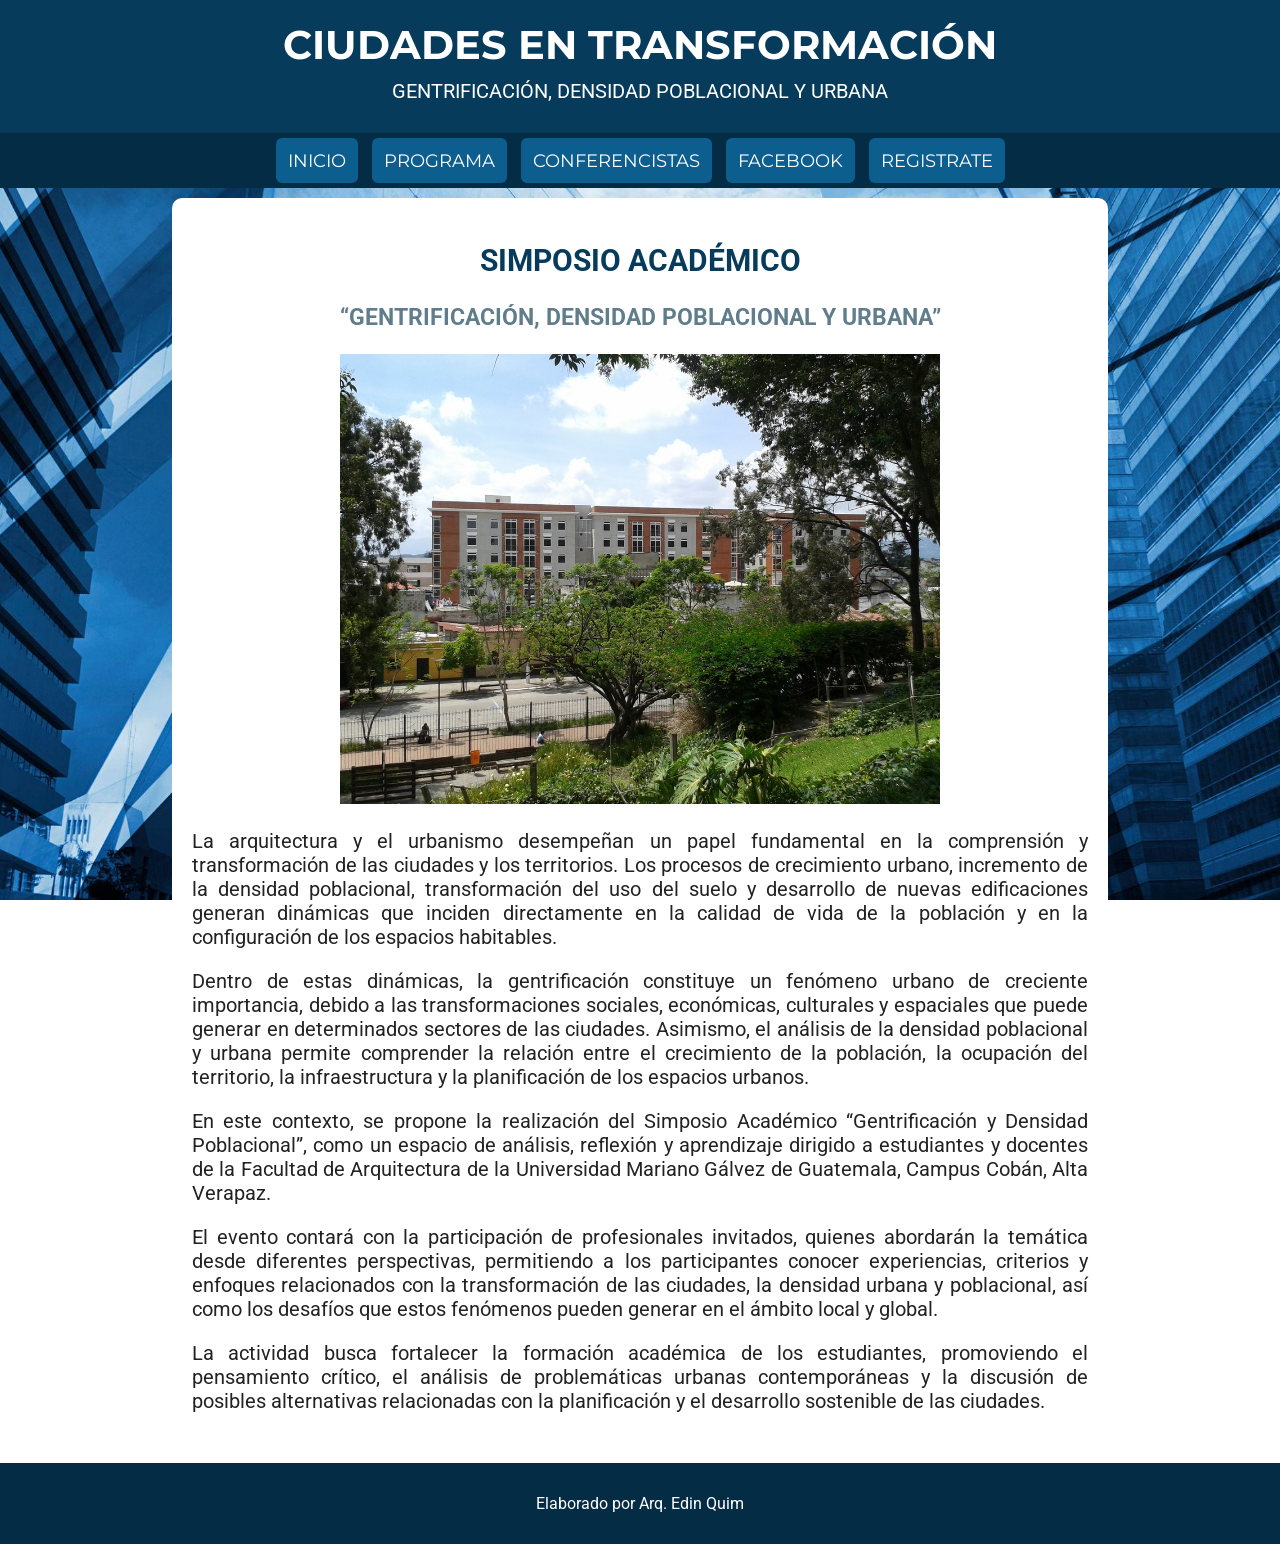
==== index.html @ ed430205 "Add files via upload" ====
<!DOCTYPE html>
<html lang="es">
 <head>
  <meta charset="UTF-8">
  <meta name="viewport" content="width=device-width, initial-scale=1.0">
  <link href="https://fonts.googleapis.com/css2?family=Roboto&family=Montserrat:wght@400;600;700&display=swap"
      rel="stylesheet">
 <link rel="stylesheet" href="css/estilos.css">
  <title>Simposio Académico</title>
 </head>
 <body>
<header>
    <div class="cabecera">
    <h1>CIUDADES EN TRANSFORMACIÓN</h1>
    <p>GENTRIFICACIÓN, DENSIDAD POBLACIONAL Y URBANA</p>
   </div>
   </header>
  <nav>
   <a href="index.html">INICIO</a>
   <a href="programa.html">PROGRAMA</a>
   <a href="gatos.html">CONFERENCISTAS</a>
   <a target="_blank" href="https://www.facebook.com/arqcoban">FACEBOOK</a>
   <a target="_blank" href="https://forms.gle/uryMzxMVGFTaWVqT7">REGISTRATE</a>
  </nav>
  <section>
<h2>SIMPOSIO ACADÉMICO</h2>
<h3>“GENTRIFICACIÓN, DENSIDAD POBLACIONAL Y URBANA”</h3>
<div class="centrar">
<img src="img/gentrificacion01.jpg" alt="Gentrificación">
</div>
<p>La arquitectura y el urbanismo desempeñan un papel fundamental en la comprensión y transformación de las ciudades y los territorios. Los procesos de crecimiento urbano, incremento de la densidad poblacional, transformación del uso del suelo y desarrollo de nuevas edificaciones generan dinámicas que inciden directamente en la calidad de vida de la población y en la configuración de los espacios habitables.</p>

<p>Dentro de estas dinámicas, la gentrificación constituye un fenómeno urbano de creciente importancia, debido a las transformaciones sociales, económicas, culturales y espaciales que puede generar en determinados sectores de las ciudades. Asimismo, el análisis de la densidad poblacional y urbana permite comprender la relación entre el crecimiento de la población, la ocupación del territorio, la infraestructura y la planificación de los espacios urbanos.</p>

<p>En este contexto, se propone la realización del Simposio Académico “Gentrificación y Densidad Poblacional”, como un espacio de análisis, reflexión y aprendizaje dirigido a estudiantes y docentes de la Facultad de Arquitectura de la Universidad Mariano Gálvez de Guatemala, Campus Cobán, Alta Verapaz.</p>

<p>El evento contará con la participación de profesionales invitados, quienes abordarán la temática desde diferentes perspectivas, permitiendo a los participantes conocer experiencias, criterios y enfoques relacionados con la transformación de las ciudades, la densidad urbana y poblacional, así como los desafíos que estos fenómenos pueden generar en el ámbito local y global.</p>

<p>La actividad busca fortalecer la formación académica de los estudiantes, promoviendo el pensamiento crítico, el análisis de problemáticas urbanas contemporáneas y la discusión de posibles alternativas relacionadas con la planificación y el desarrollo sostenible de las ciudades.</p>
</section>
<footer>
    <p>Elaborado por Arq. Edin Quim</p>
</footer>
 </body>
</html>
---- css/estilos.css ----
header {
      background-color: #073B5C;
      text-align: center;
      padding: 20px 0;
               }

      .cabecera h1 {
      font-family: Montserrat, sans-serif;
      font-size: 40px;
      color: #ffffff;
      margin: 0;
       }

      .cabecera p {
      font-family: Roboto, sans-serif;
      font-size: 20px;
      color: #ffffff;
      margin: 10px;       
       }     

   nav {
    width:100%;
    text-align:center;
    background-color:#052C45;
    margin: 0;
   }

   nav a {
      display: inline-block;
      margin: 5px; /* Cambia el ancho del fondo del Menu */
      padding: 12px;
      background-color: #0B5E8E; /* color de los botones */
      color: #ffffff;
      font-family: Montserrat, sans-serif; /* Montserrat es el texto principal, si falla va cargar sans-serif */
      font-size: 1.1em;
      text-decoration: none; /* Esto quita el subrayado del enlace */
      border-radius: 6px; /* bordes redondeados */
      transition: background-color 0.3s, color 0.3s;
      }

     nav a:hover {
      color: #ffffff; /* Color del texto al pasar el cursor */
      background-color: #3FA7D6;
      }

   body {
    margin: 0; /* margen para que quede pegado a la pantalla del navegador */
    background-image:url(../img/fondoazuledificios.jpg);
    background-attachment: fixed;
    background-size: cover;
    background-repeat: no-repeat;
    background-position: center;
   }

   section {
   background-color:white;
   color: #222222;
   width:70%;
   max-width: 900px;
   margin: 10px auto;
   font-size:20px;
   padding: 20px;
   border-radius: 10px;
   text-align:justify;
   font-family: Roboto, sans-serif;
   }
 
  section h2 {
    color: #073B5C;
    text-align: center;
    }

  section h3 {
    color: #607D8B;
    text-align: center;
   }

   .centrar {
   text-align:center;
   }

   .centrar img {
   width: 100%;
   max-width: 600px;
   height: auto;
   }

   .video {
   width: 100%;
   max-width: 560px;
   aspect-ratio: 16 / 9;
   border: none;
}

footer {
    background-color: #052C45;
    color: white;
    text-align: center;
    padding: 15px;
    font-family: Roboto, sans-serif;
}
   
@media (max-width: 600px) { 
nav a { 
display: block; 
width: 90%; 
margin: 10px auto; 
} 

section {
width: 85%;
font-size: 18px;
text-align: left;
}

      .cabecera h1 {
      font-size: 32px;
       }
}
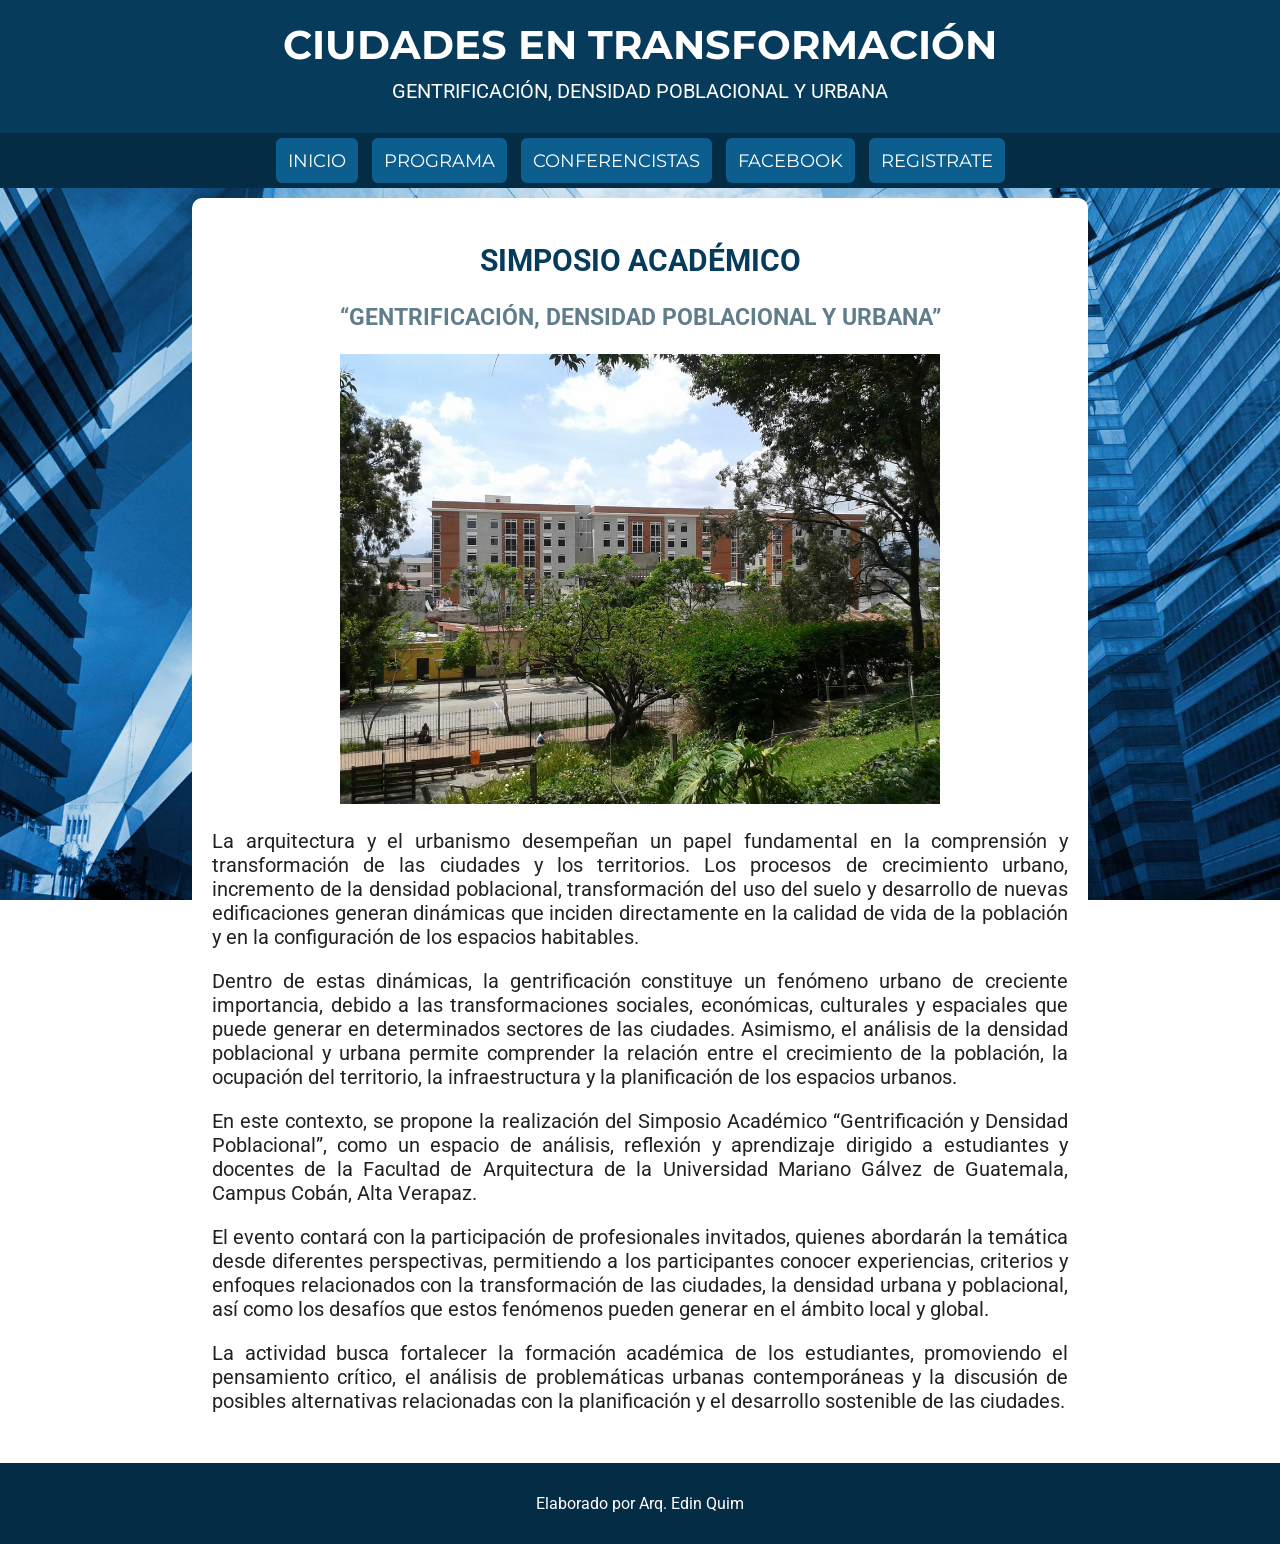
==== commit b1934f3e: "Add files via upload" ====
--- a/index.html
+++ b/index.html
@@ -18,7 +18,7 @@
   <nav>
    <a href="index.html">INICIO</a>
    <a href="programa.html">PROGRAMA</a>
-   <a href="gatos.html">CONFERENCISTAS</a>
+   <a href="conferencistas.html">CONFERENCISTAS</a>
    <a target="_blank" href="https://www.facebook.com/arqcoban">FACEBOOK</a>
    <a target="_blank" href="https://forms.gle/uryMzxMVGFTaWVqT7">REGISTRATE</a>
   </nav>
--- a/css/estilos.css
+++ b/css/estilos.css
@@ -63,6 +63,7 @@
    border-radius: 10px;
    text-align:justify;
    font-family: Roboto, sans-serif;
+   box-sizing: border-box;
    }
  
   section h2 {
@@ -92,6 +93,37 @@
    border: none;
 }
 
+.tarjeta-conferencista {
+    text-decoration: none;
+    color: inherit;
+}
+
+.tarjeta-conferencista section {
+    transition: transform 0.3s;
+}
+
+.tarjeta-conferencista img {
+    width: 100%;
+    max-width: 250px;
+    height: auto;
+    border-radius: 10px;
+}
+
+.tarjeta-conferencista section {
+    width: auto;
+    max-width: none;
+    margin: 0;
+}
+
+.grid-conferencistas {
+    display: grid;
+    grid-template-columns: 1fr 1fr;
+    width: 70%;
+    max-width: 900px;
+    margin: 10px auto;
+    gap: 20px;
+}
+
 footer {
     background-color: #052C45;
     color: white;
@@ -100,7 +132,7 @@
     font-family: Roboto, sans-serif;
 }
    
-@media (max-width: 600px) { 
+@media (max-width: 700px) { 
 nav a { 
 display: block; 
 width: 90%; 
@@ -113,6 +145,10 @@
 text-align: left;
 }
 
+.grid-conferencistas {
+        grid-template-columns: 1fr;
+    }
+
       .cabecera h1 {
       font-size: 32px;
        }
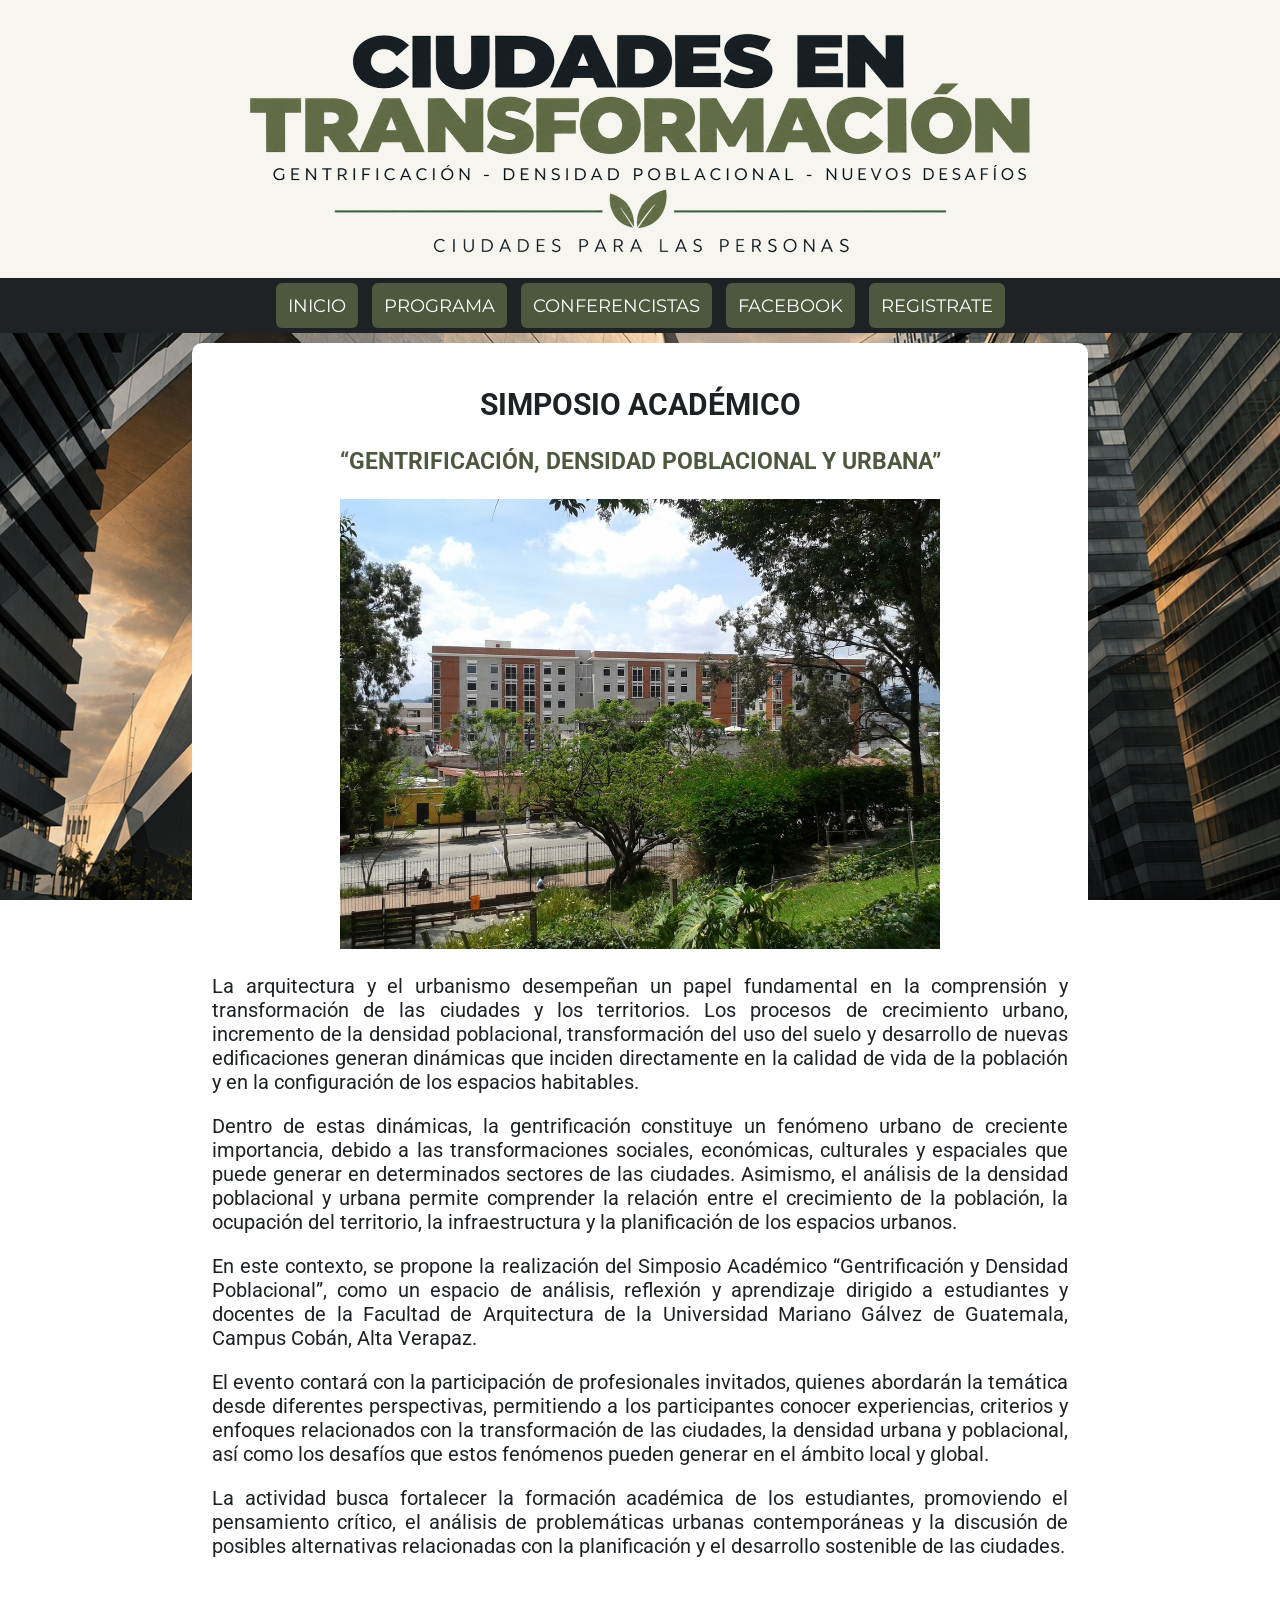
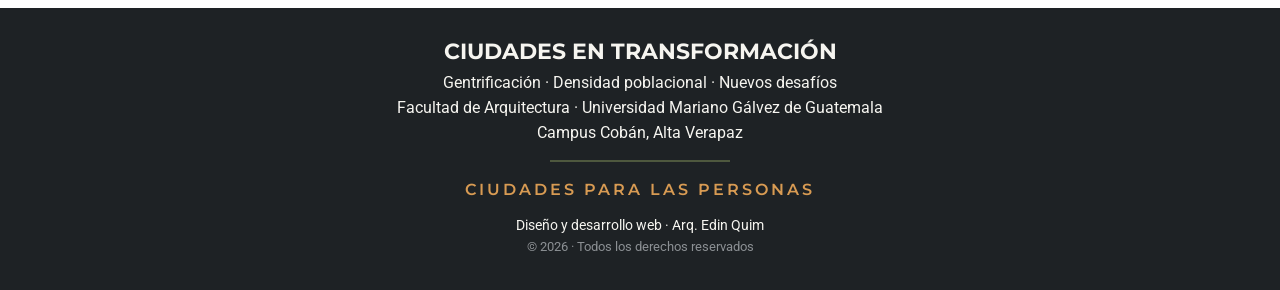
==== commit 97e6940b: "Add files via upload" ====
--- a/index.html
+++ b/index.html
@@ -11,10 +11,9 @@
  <body>
 <header>
     <div class="cabecera">
-    <h1>CIUDADES EN TRANSFORMACIÓN</h1>
-    <p>GENTRIFICACIÓN, DENSIDAD POBLACIONAL Y URBANA</p>
-   </div>
-   </header>
+        <img src="img/cabecera.png" alt="Ciudades en Transformación">
+    </div>
+</header>
   <nav>
    <a href="index.html">INICIO</a>
    <a href="programa.html">PROGRAMA</a>
@@ -39,7 +38,16 @@
 <p>La actividad busca fortalecer la formación académica de los estudiantes, promoviendo el pensamiento crítico, el análisis de problemáticas urbanas contemporáneas y la discusión de posibles alternativas relacionadas con la planificación y el desarrollo sostenible de las ciudades.</p>
 </section>
 <footer>
-    <p>Elaborado por Arq. Edin Quim</p>
+    <h3>CIUDADES EN TRANSFORMACIÓN</h3>
+    <p>Gentrificación · Densidad poblacional · Nuevos desafíos</p>
+    <p>Facultad de Arquitectura · Universidad Mariano Gálvez de Guatemala</p>
+    <p>Campus Cobán, Alta Verapaz</p>
+
+    <div class="footer-linea"></div>
+
+    <p class="lema">CIUDADES PARA LAS PERSONAS</p>
+    <p class="credito">Diseño y desarrollo web · Arq. Edin Quim</p>
+    <p class="copyright">© 2026 · Todos los derechos reservados</p>
 </footer>
  </body>
 </html>
--- a/css/estilos.css
+++ b/css/estilos.css
@@ -1,27 +1,26 @@
- header {
-      background-color: #073B5C;
-      text-align: center;
-      padding: 20px 0;
-               }
-
-      .cabecera h1 {
-      font-family: Montserrat, sans-serif;
-      font-size: 40px;
-      color: #ffffff;
-      margin: 0;
-       }
-
-      .cabecera p {
-      font-family: Roboto, sans-serif;
-      font-size: 20px;
-      color: #ffffff;
-      margin: 10px;       
-       }     
+header {
+    background-color: #F6F5F0;
+    text-align: center;
+    padding: 5px 0;
+}
+
+.cabecera {
+    width: 85%;
+    max-width: 800px;
+    margin: 0 auto;
+}
+
+.cabecera img {
+    display: block;
+    width: 100%;
+    height: auto;
+    margin: 0 auto;
+}    
 
    nav {
     width:100%;
     text-align:center;
-    background-color:#052C45;
+    background-color:#1E2225;
     margin: 0;
    }
 
@@ -29,7 +28,7 @@
       display: inline-block;
       margin: 5px; /* Cambia el ancho del fondo del Menu */
       padding: 12px;
-      background-color: #0B5E8E; /* color de los botones */
+      background-color: #4E583E; /* color de los botones */
       color: #ffffff;
       font-family: Montserrat, sans-serif; /* Montserrat es el texto principal, si falla va cargar sans-serif */
       font-size: 1.1em;
@@ -40,12 +39,12 @@
 
      nav a:hover {
       color: #ffffff; /* Color del texto al pasar el cursor */
-      background-color: #3FA7D6;
+      background-color: #D89B53;
       }
 
    body {
     margin: 0; /* margen para que quede pegado a la pantalla del navegador */
-    background-image:url(../img/fondoazuledificios.jpg);
+    background-image:url(../img/fondonew.png);
     background-attachment: fixed;
     background-size: cover;
     background-repeat: no-repeat;
@@ -53,8 +52,8 @@
    }
 
    section {
-   background-color:white;
-   color: #222222;
+   background-color: #FFFFFF;
+   color: #1E2225;
    width:70%;
    max-width: 900px;
    margin: 10px auto;
@@ -67,12 +66,12 @@
    }
  
   section h2 {
-    color: #073B5C;
+    color: #1E2225;
     text-align: center;
     }
 
   section h3 {
-    color: #607D8B;
+    color: #4E583E;
     text-align: center;
    }
 
@@ -125,11 +124,92 @@
 }
 
 footer {
-    background-color: #052C45;
-    color: white;
-    text-align: center;
-    padding: 15px;
+    background-color: #1E2225;
+    color: #F6F5F0;
+    text-align: center;
+    padding: 30px 20px;
     font-family: Roboto, sans-serif;
+}
+
+footer h3 {
+    margin: 0 0 8px;
+    font-family: Montserrat, sans-serif;
+    color: #F6F5F0;
+    font-size: 22px;
+}
+
+footer p {
+    margin: 6px 0;
+}
+
+.footer-linea {
+    width: 180px;
+    height: 2px;
+    background-color: #4E583E;
+    margin: 18px auto;
+}
+
+footer .lema {
+    color: #D89B53;
+    font-family: Montserrat, sans-serif;
+    font-weight: 600;
+    letter-spacing: 3px;
+}
+
+footer .credito {
+    margin-top: 18px;
+    font-size: 14px;
+}
+
+footer .copyright {
+    color: #8C9094;
+    font-size: 13px;
+}
+
+.proyectos-lista {
+    padding-left: 25px;
+}
+
+.proyectos-lista li {
+    margin-bottom: 8px;
+    line-height: 1.5;
+}
+
+.acordeon {
+    margin-bottom: 10px;
+}
+
+.acordeon-titulo {
+    width: 100%;
+    display: flex;
+    justify-content: space-between;
+    align-items: center;
+    padding: 15px 18px;
+    border: none;
+    cursor: pointer;
+    font-family: 'Montserrat', sans-serif;
+    font-size: 17px;
+    font-weight: 600;
+    text-align: left;
+    background: #4E583E;
+    color: #F6F5F0;
+    border-radius: 5px;  
+}
+
+.acordeon-titulo span {
+    font-size: 25px;
+    font-weight: 400;
+}
+
+.acordeon-contenido {
+    display: none;
+    padding: 15px 20px;
+    background: #F6F5F0;
+    color: #1E2225;
+}
+
+.acordeon-contenido.activo {
+    display: block;
 }
    
 @media (max-width: 700px) { 
@@ -140,7 +220,7 @@
 } 
 
 section {
-width: 85%;
+width: 95%;
 font-size: 18px;
 text-align: left;
 }
@@ -149,7 +229,4 @@
         grid-template-columns: 1fr;
     }
 
-      .cabecera h1 {
-      font-size: 32px;
-       }
 }
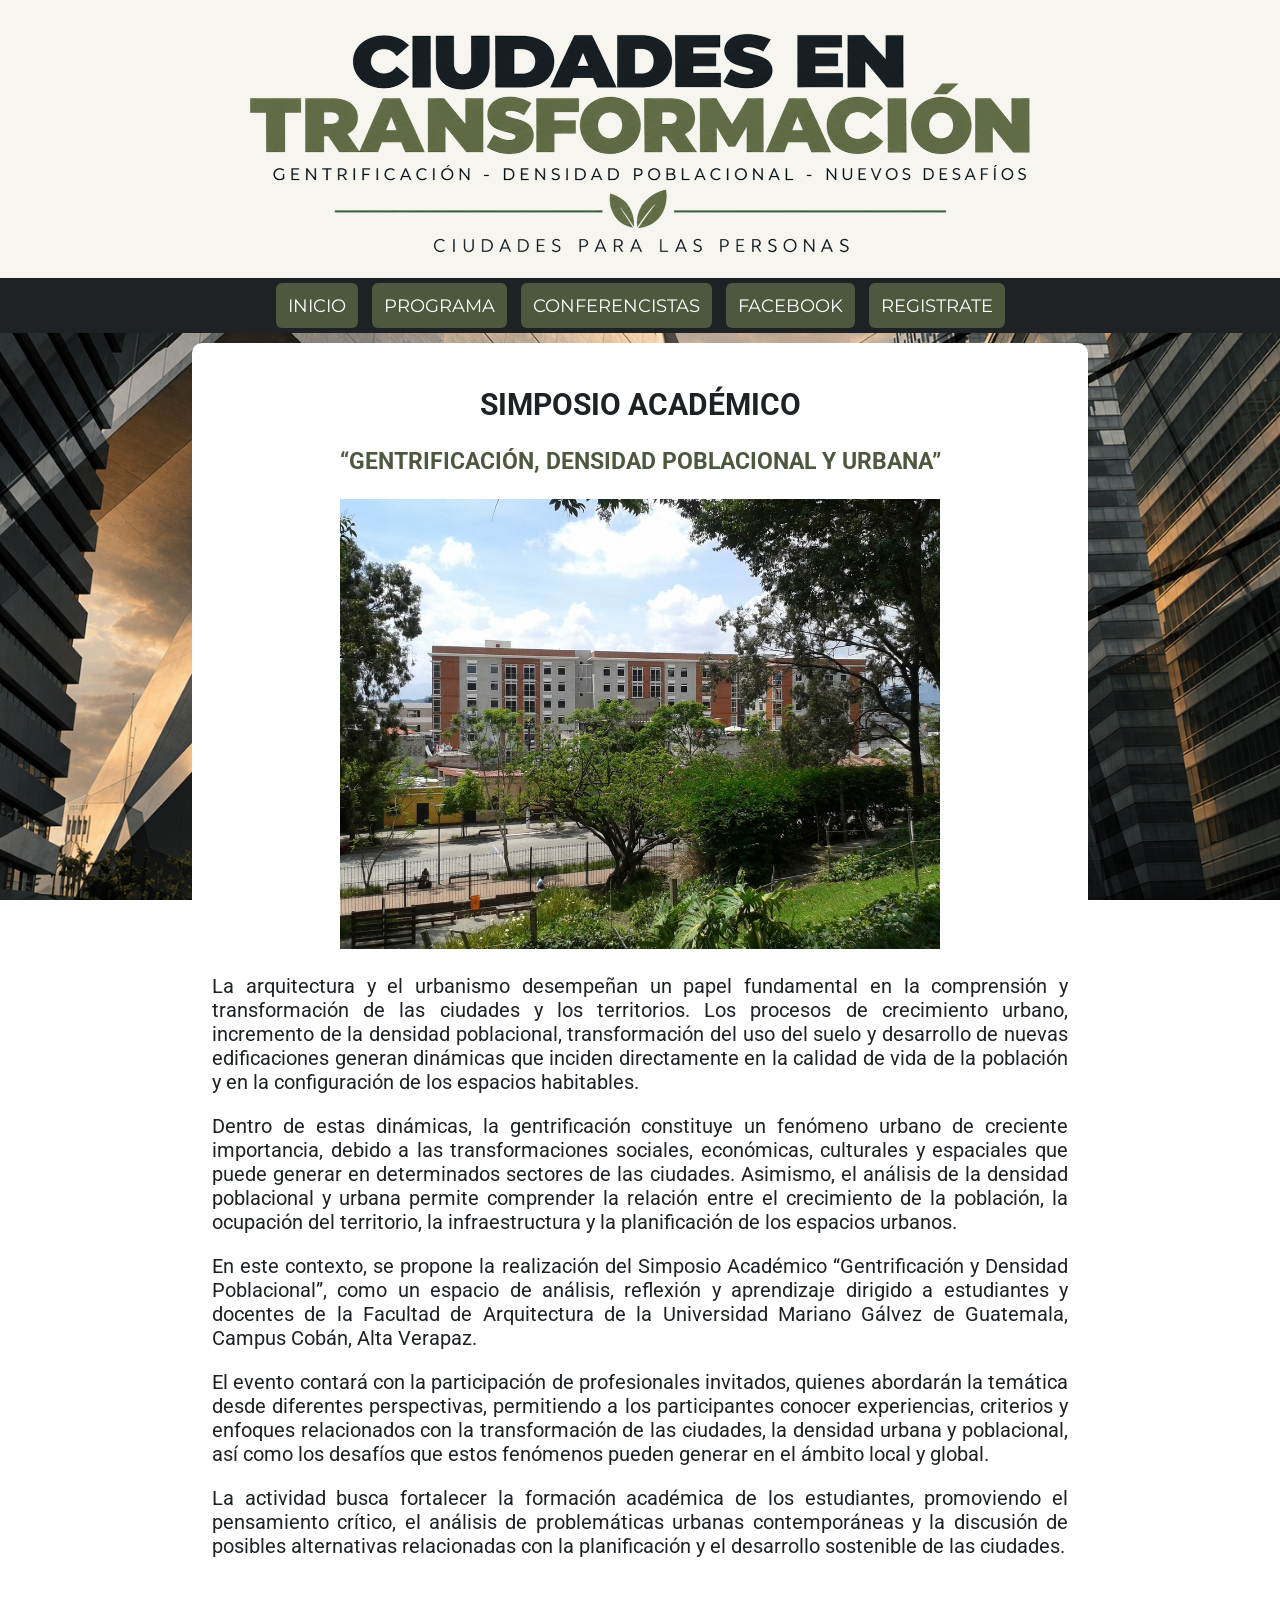
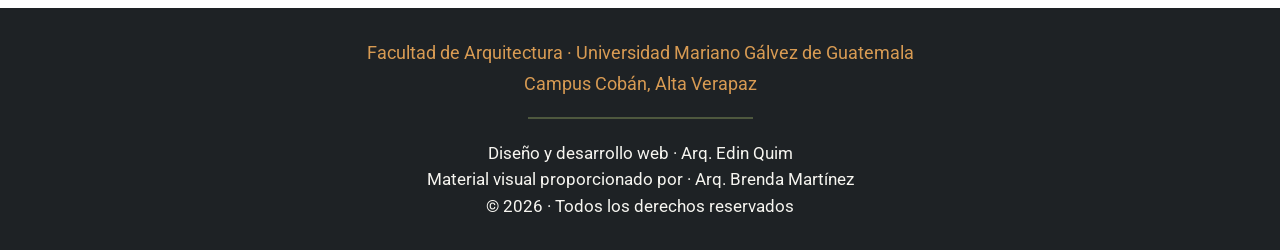
==== commit 64e36d14: "Add files via upload" ====
--- a/index.html
+++ b/index.html
@@ -38,16 +38,22 @@
 <p>La actividad busca fortalecer la formación académica de los estudiantes, promoviendo el pensamiento crítico, el análisis de problemáticas urbanas contemporáneas y la discusión de posibles alternativas relacionadas con la planificación y el desarrollo sostenible de las ciudades.</p>
 </section>
 <footer>
-    <h3>CIUDADES EN TRANSFORMACIÓN</h3>
-    <p>Gentrificación · Densidad poblacional · Nuevos desafíos</p>
-    <p>Facultad de Arquitectura · Universidad Mariano Gálvez de Guatemala</p>
-    <p>Campus Cobán, Alta Verapaz</p>
-
+    <p class="institucion">
+        Facultad de Arquitectura · Universidad Mariano Gálvez de Guatemala
+    </p>
+    <p class="campus">
+        Campus Cobán, Alta Verapaz
+    </p>
     <div class="footer-linea"></div>
-
-    <p class="lema">CIUDADES PARA LAS PERSONAS</p>
-    <p class="credito">Diseño y desarrollo web · Arq. Edin Quim</p>
-    <p class="copyright">© 2026 · Todos los derechos reservados</p>
-</footer>
- </body>
+    <p class="credito">
+        Diseño y desarrollo web · Arq. Edin Quim
+    </p>
+    <p class="credito-imagenes">
+        Material visual proporcionado por · Arq. Brenda Martínez
+    </p>
+    <p class="copyright">
+        © 2026 · Todos los derechos reservados
+    </p>
+</footer> 
+</body>
 </html>
--- a/css/estilos.css
+++ b/css/estilos.css
@@ -131,41 +131,56 @@
     font-family: Roboto, sans-serif;
 }
 
-footer h3 {
-    margin: 0 0 8px;
-    font-family: Montserrat, sans-serif;
-    color: #F6F5F0;
-    font-size: 22px;
-}
-
-footer p {
-    margin: 6px 0;
-}
+/* =========================
+   FOOTER
+   ========================= */
+
+footer {
+    background-color: #1E2225;
+    color: #F6F5F0;
+    text-align: center;
+    padding: 30px 20px;
+    font-family: Roboto, sans-serif;
+    box-sizing: border-box;
+}
+
+/* Información institucional */
+
+footer .institucion,
+footer .campus {
+    margin: 0;
+    color: #D89B53;
+    font-size: 18px;
+    line-height: 1.7;
+}
+
+/* Línea decorativa */
 
 .footer-linea {
-    width: 180px;
+    width: 225px;
     height: 2px;
     background-color: #4E583E;
-    margin: 18px auto;
-}
-
-footer .lema {
-    color: #D89B53;
-    font-family: Montserrat, sans-serif;
-    font-weight: 600;
-    letter-spacing: 3px;
-}
-
-footer .credito {
-    margin-top: 18px;
-    font-size: 14px;
-}
+    margin: 18px auto 22px;
+}
+
+/* Créditos */
+
+footer .credito,
+footer .credito-imagenes {
+    margin: 0;
+    color: #F6F5F0;
+    font-size: 17px;
+    line-height: 1.5;
+}
+
+/* Copyright */
 
 footer .copyright {
-    color: #8C9094;
-    font-size: 13px;
-}
-
+    margin: 2px 0 0;
+    color: #F6F5F0;
+    font-size: 17px;
+    line-height: 1.5;
+}
 .proyectos-lista {
     padding-left: 25px;
 }
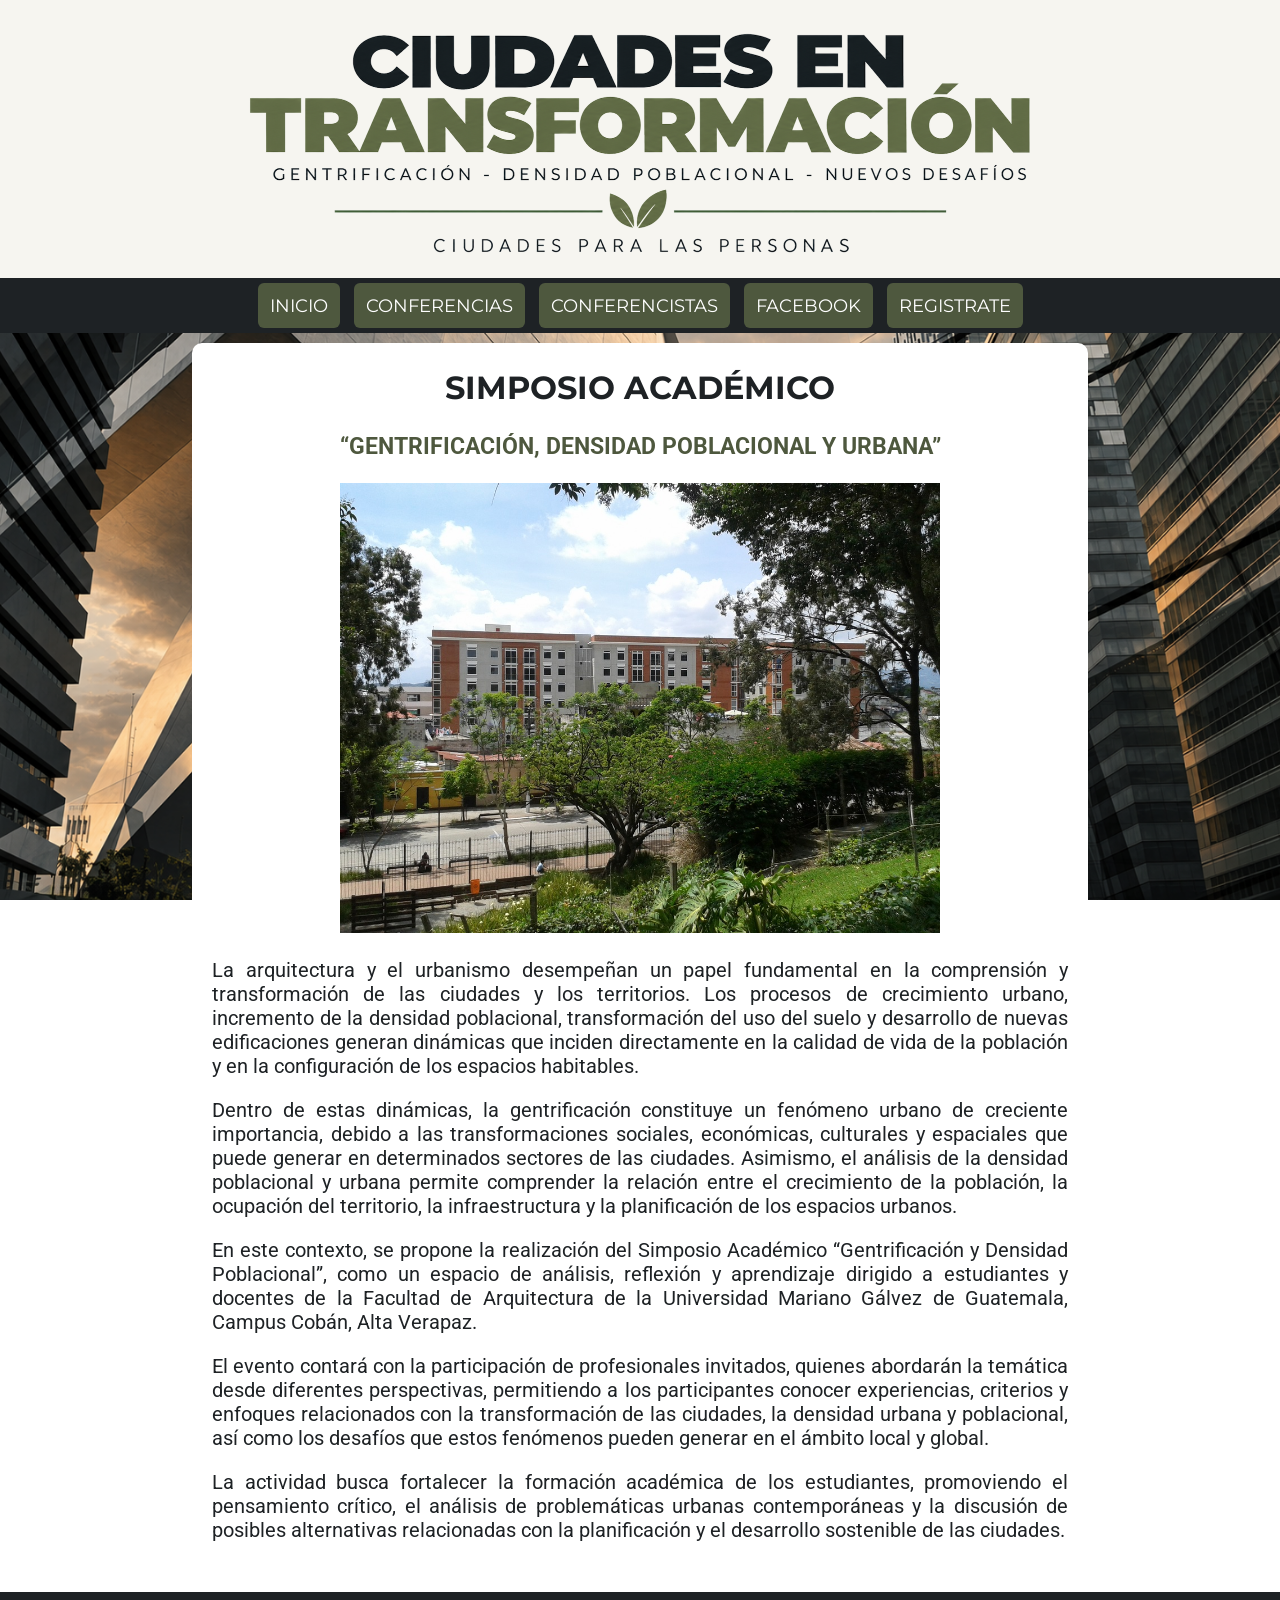
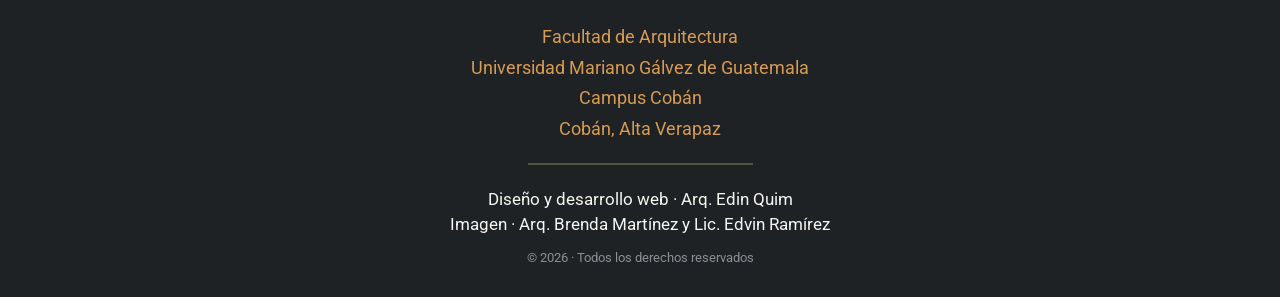
==== commit 8e3cdfc3: "Add files via upload" ====
--- a/index.html
+++ b/index.html
@@ -16,13 +16,13 @@
 </header>
   <nav>
    <a href="index.html">INICIO</a>
-   <a href="programa.html">PROGRAMA</a>
+   <a href="conferencias.html">CONFERENCIAS</a>
    <a href="conferencistas.html">CONFERENCISTAS</a>
    <a target="_blank" href="https://www.facebook.com/arqcoban">FACEBOOK</a>
    <a target="_blank" href="https://forms.gle/uryMzxMVGFTaWVqT7">REGISTRATE</a>
   </nav>
   <section>
-<h2>SIMPOSIO ACADÉMICO</h2>
+<h1>SIMPOSIO ACADÉMICO</h1>
 <h3>“GENTRIFICACIÓN, DENSIDAD POBLACIONAL Y URBANA”</h3>
 <div class="centrar">
 <img src="img/gentrificacion01.jpg" alt="Gentrificación">
@@ -39,17 +39,15 @@
 </section>
 <footer>
     <p class="institucion">
-        Facultad de Arquitectura · Universidad Mariano Gálvez de Guatemala
-    </p>
-    <p class="campus">
-        Campus Cobán, Alta Verapaz
+    Facultad de Arquitectura<br>
+    Universidad Mariano Gálvez de Guatemala<br>
+    Campus Cobán<br>
+    Cobán, Alta Verapaz
     </p>
     <div class="footer-linea"></div>
     <p class="credito">
-        Diseño y desarrollo web · Arq. Edin Quim
-    </p>
-    <p class="credito-imagenes">
-        Material visual proporcionado por · Arq. Brenda Martínez
+    Diseño y desarrollo web · Arq. Edin Quim<br>
+    Imagen · Arq. Brenda Martínez y Lic. Edvin Ramírez
     </p>
     <p class="copyright">
         © 2026 · Todos los derechos reservados
--- a/css/estilos.css
+++ b/css/estilos.css
@@ -64,7 +64,16 @@
    font-family: Roboto, sans-serif;
    box-sizing: border-box;
    }
- 
+
+section h1 {
+    color: #1E2225;
+    text-align: center;
+    font-family: Montserrat, sans-serif;
+    font-size: 32px;
+    font-weight: 700;
+    margin: 5px 0 25px;
+} 
+
   section h2 {
     color: #1E2225;
     text-align: center;
@@ -74,6 +83,15 @@
     color: #4E583E;
     text-align: center;
    }
+
+section h4 {
+    color: #8C9094;
+    text-align: center;
+    font-family: Montserrat, sans-serif;
+    font-size: 16px;
+    font-weight: 600;
+    margin: 6px 0 18px;
+}
 
    .centrar {
    text-align:center;
@@ -129,32 +147,15 @@
     text-align: center;
     padding: 30px 20px;
     font-family: Roboto, sans-serif;
-}
-
-/* =========================
-   FOOTER
-   ========================= */
-
-footer {
-    background-color: #1E2225;
-    color: #F6F5F0;
-    text-align: center;
-    padding: 30px 20px;
-    font-family: Roboto, sans-serif;
     box-sizing: border-box;
 }
 
-/* Información institucional */
-
-footer .institucion,
-footer .campus {
+footer .institucion {
     margin: 0;
     color: #D89B53;
     font-size: 18px;
     line-height: 1.7;
 }
-
-/* Línea decorativa */
 
 .footer-linea {
     width: 225px;
@@ -163,24 +164,21 @@
     margin: 18px auto 22px;
 }
 
-/* Créditos */
-
-footer .credito,
-footer .credito-imagenes {
+
+footer .credito {
     margin: 0;
     color: #F6F5F0;
     font-size: 17px;
     line-height: 1.5;
 }
 
-/* Copyright */
-
 footer .copyright {
-    margin: 2px 0 0;
-    color: #F6F5F0;
-    font-size: 17px;
+    margin: 10px 0 0;
+    color: #8C9094;
+    font-size: 13px;
     line-height: 1.5;
 }
+
 .proyectos-lista {
     padding-left: 25px;
 }
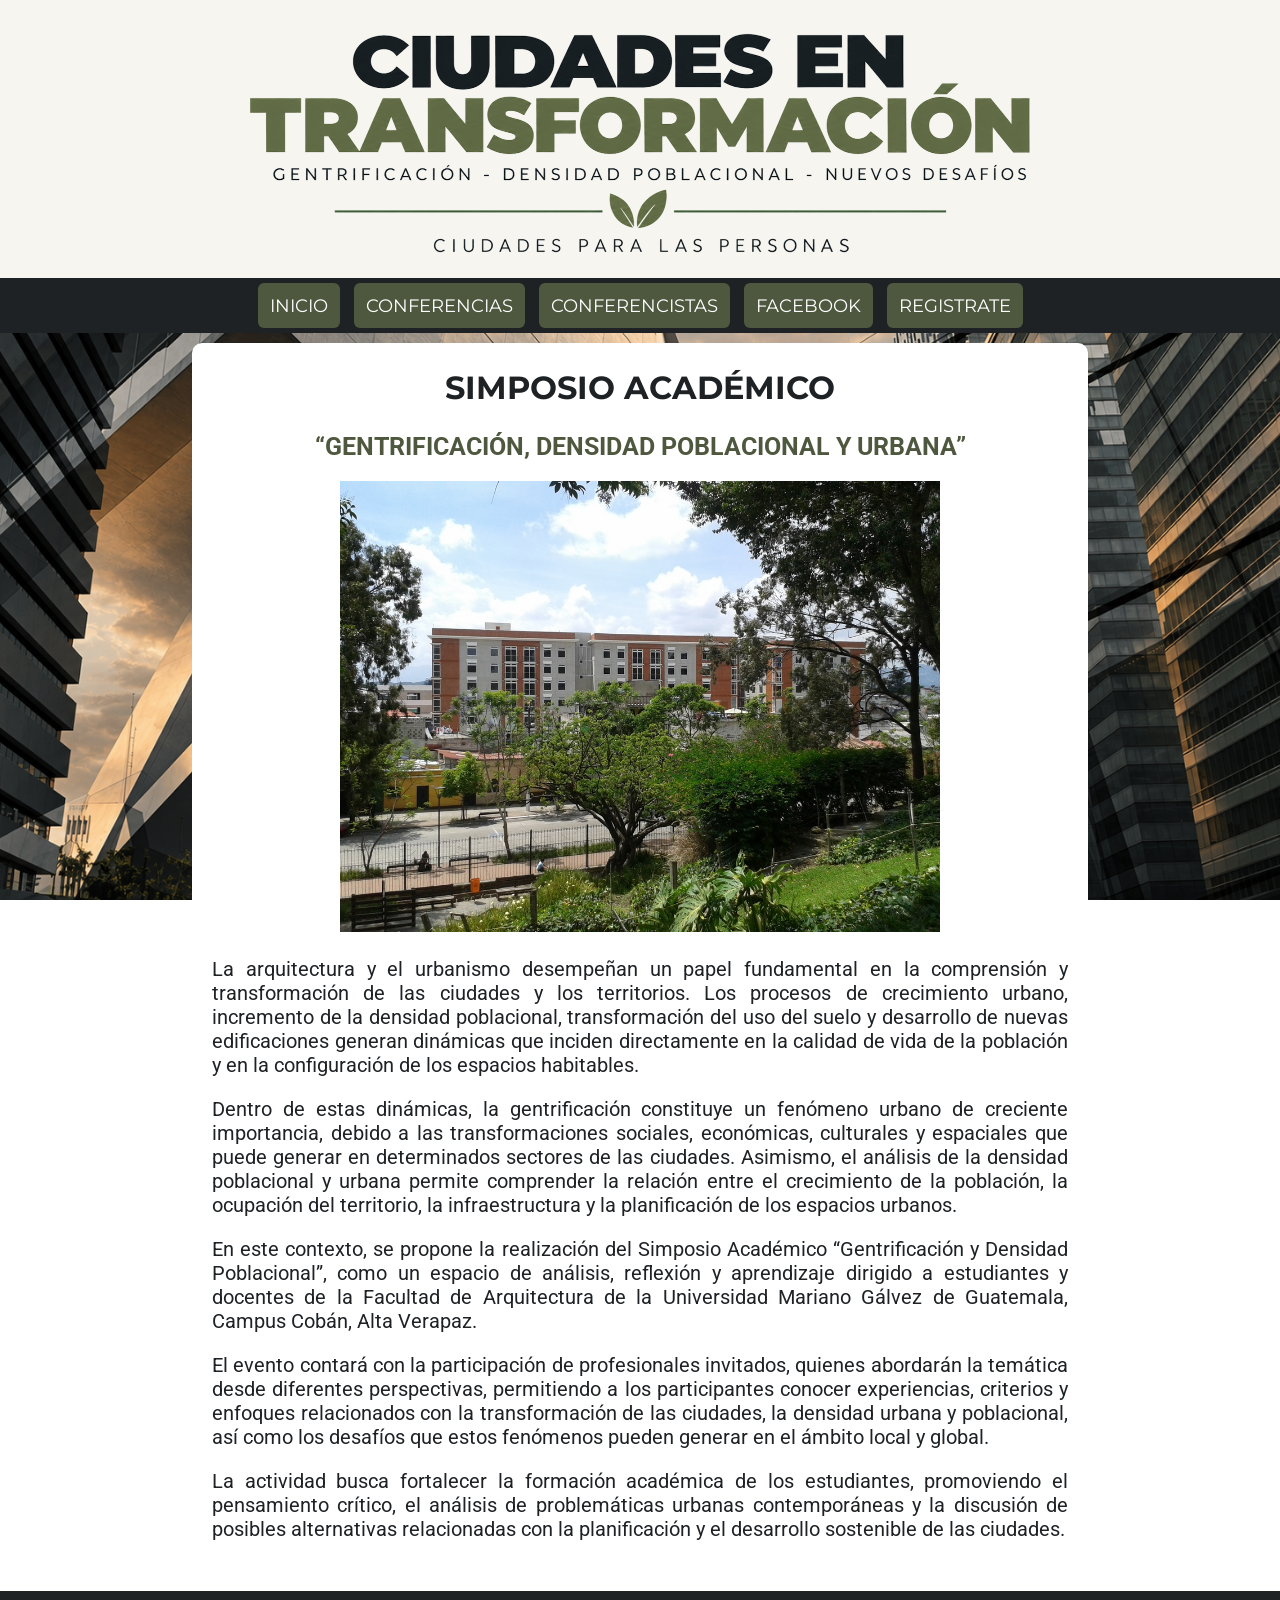
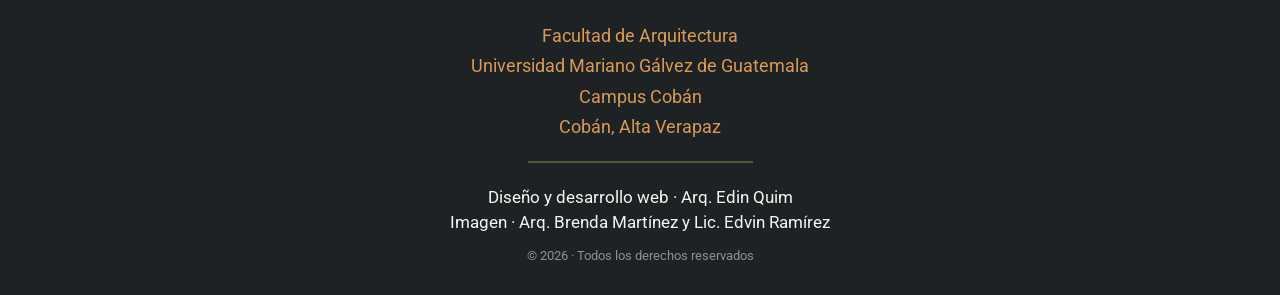
==== commit 0d72ff9c: "Add files via upload" ====
--- a/index.html
+++ b/index.html
@@ -23,7 +23,7 @@
   </nav>
   <section>
 <h1>SIMPOSIO ACADÉMICO</h1>
-<h3>“GENTRIFICACIÓN, DENSIDAD POBLACIONAL Y URBANA”</h3>
+<h2>“GENTRIFICACIÓN, DENSIDAD POBLACIONAL Y URBANA”</h2>
 <div class="centrar">
 <img src="img/gentrificacion01.jpg" alt="Gentrificación">
 </div>
--- a/css/estilos.css
+++ b/css/estilos.css
@@ -75,12 +75,13 @@
 } 
 
   section h2 {
-    color: #1E2225;
-    text-align: center;
+    color: #4E583E;
+    text-align: center;
+    font-size: 25px;
     }
 
   section h3 {
-    color: #4E583E;
+    color: #1E2225;
     text-align: center;
    }
 
@@ -91,7 +92,13 @@
     font-size: 16px;
     font-weight: 600;
     margin: 6px 0 18px;
-}
+    }
+
+section h5 {
+    color: #1E2225;
+    font-family: Montserrat, sans-serif;
+    font-size: 20px;
+    } 
 
    .centrar {
    text-align:center;
@@ -108,6 +115,8 @@
    max-width: 560px;
    aspect-ratio: 16 / 9;
    border: none;
+   }
+
 }
 
 .tarjeta-conferencista {
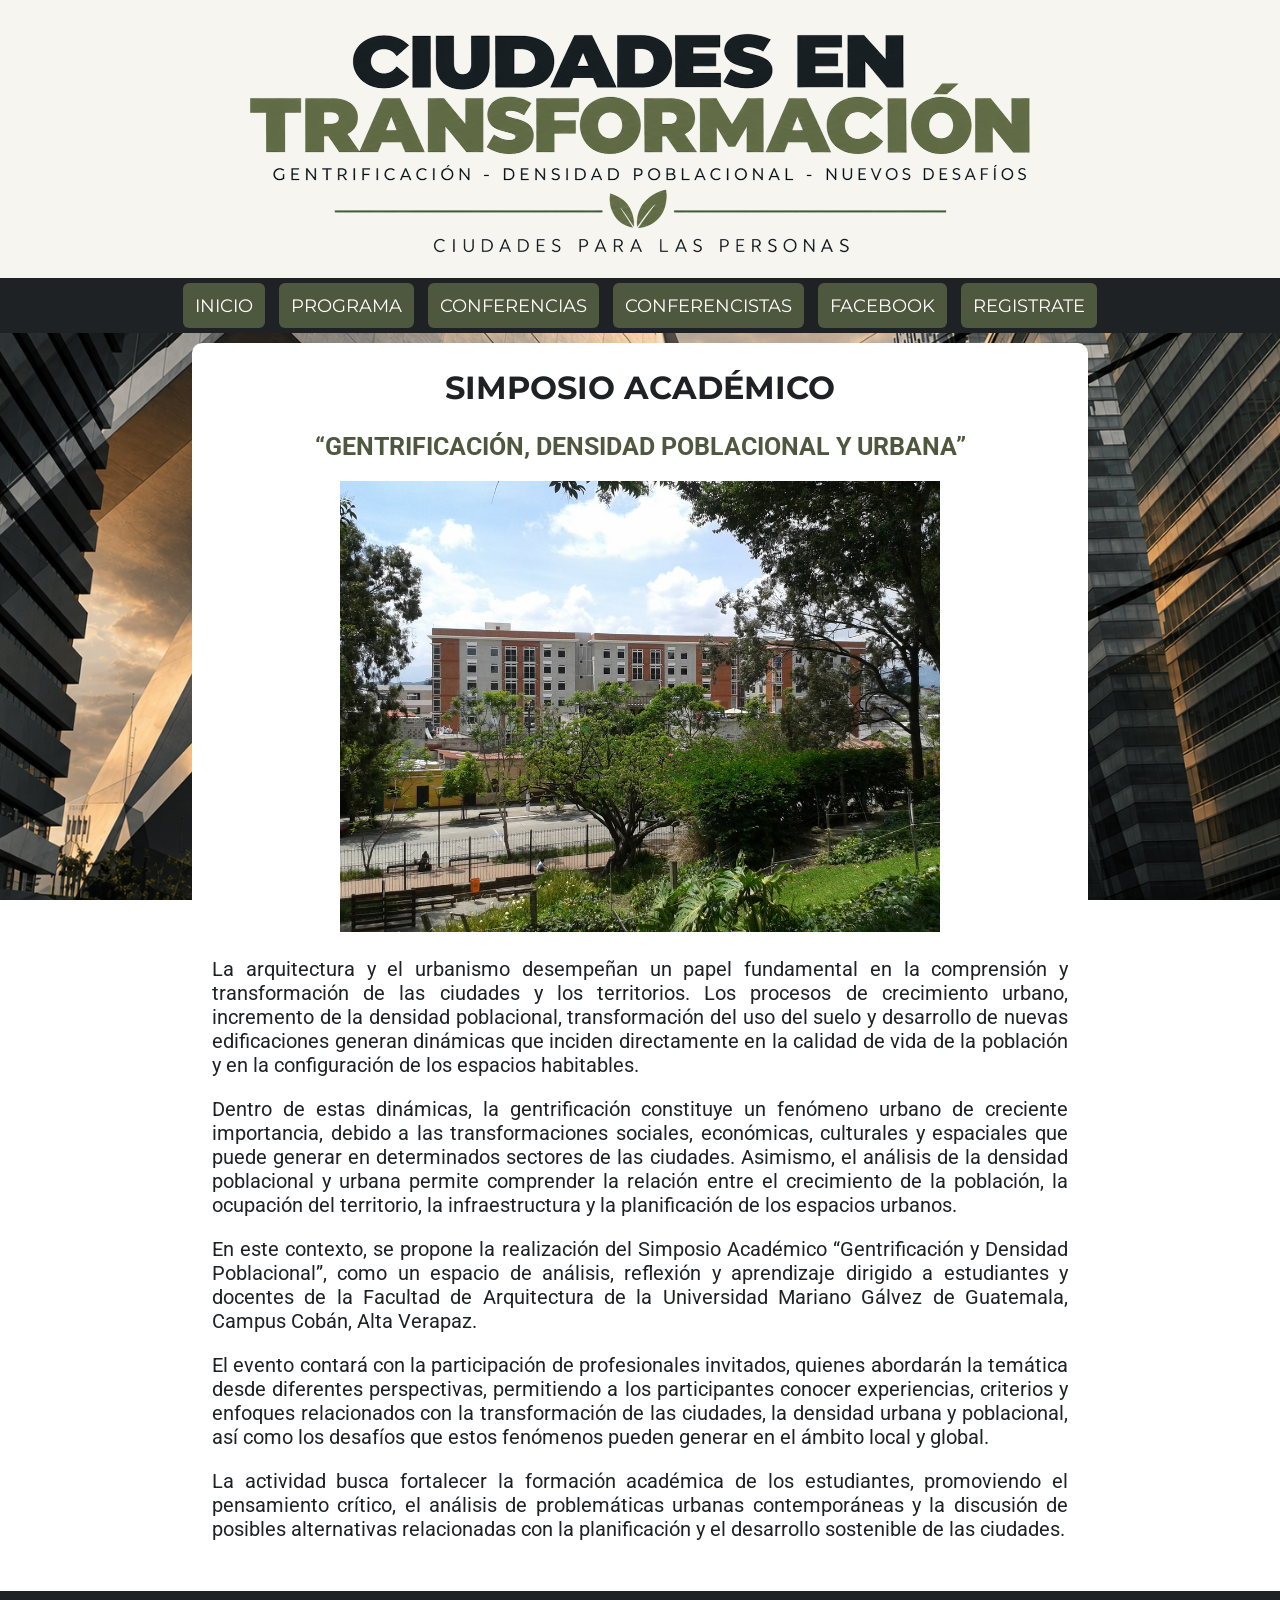
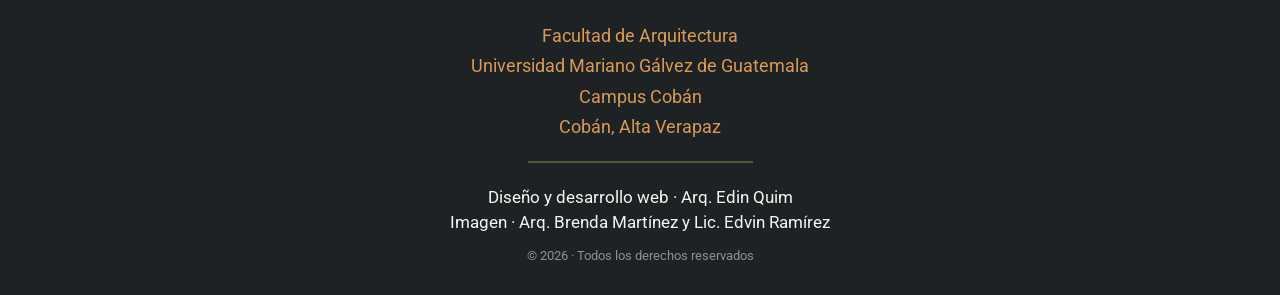
==== commit 3a224163: "Add files via upload" ====
--- a/index.html
+++ b/index.html
@@ -16,6 +16,7 @@
 </header>
   <nav>
    <a href="index.html">INICIO</a>
+   <a href="programa.html">PROGRAMA</a>
    <a href="conferencias.html">CONFERENCIAS</a>
    <a href="conferencistas.html">CONFERENCISTAS</a>
    <a target="_blank" href="https://www.facebook.com/arqcoban">FACEBOOK</a>
--- a/css/estilos.css
+++ b/css/estilos.css
@@ -116,8 +116,6 @@
    aspect-ratio: 16 / 9;
    border: none;
    }
-
-}
 
 .tarjeta-conferencista {
     text-decoration: none;
